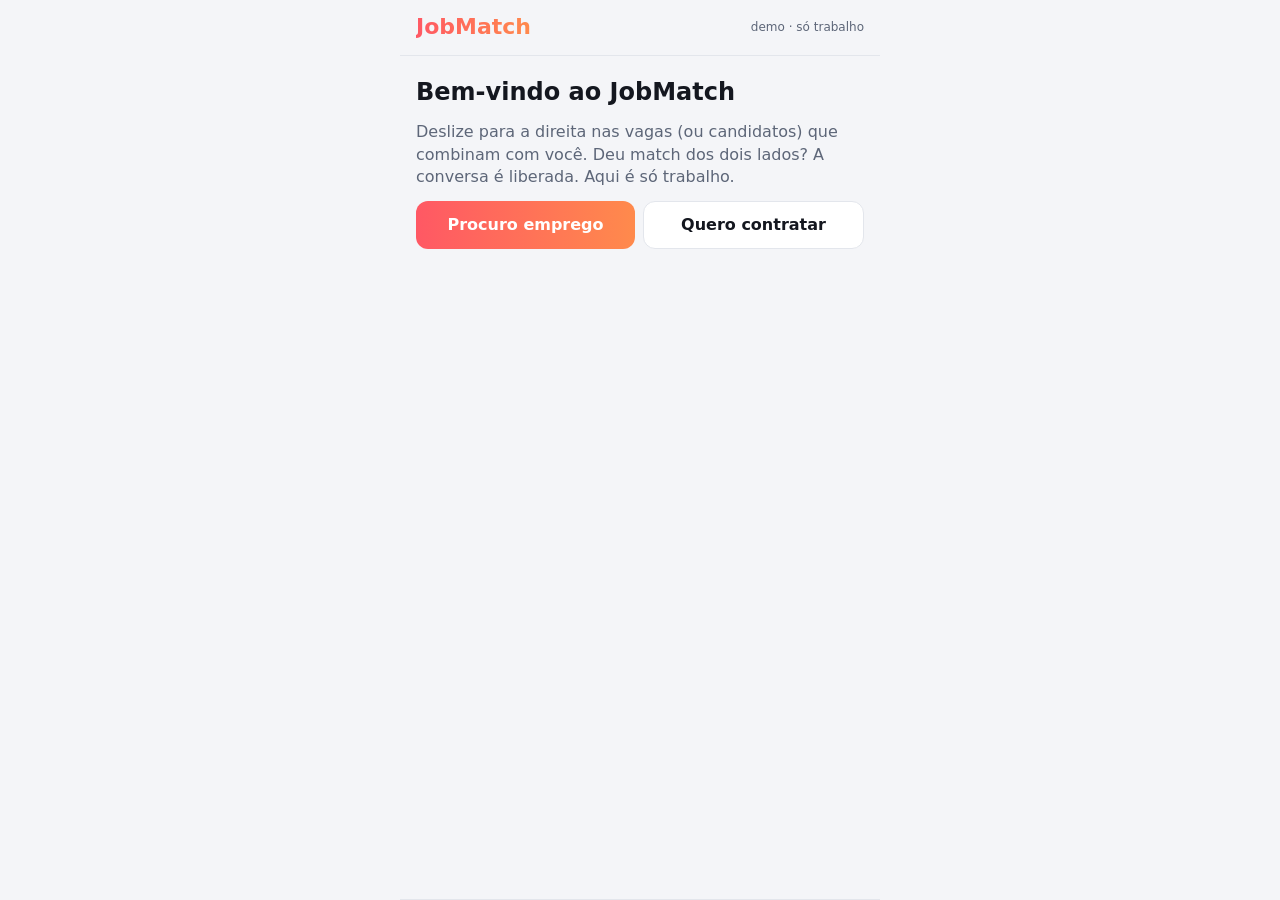
==== jobmatch/index.html @ f5d44e81 "JobMatch: Tinder das vagas (demo web, swipe, match, chat, moderação) Co-Authored-By: Claude Sonnet 5" ====
<!doctype html>
<html lang="pt-BR">
<head>
<meta charset="utf-8">
<meta name="viewport" content="width=device-width,initial-scale=1,viewport-fit=cover">
<title>JobMatch</title>
<meta name="description" content="Deslize para encontrar vagas. Deu match, conversa liberada. Só trabalho.">
<link rel="stylesheet" href="style.css">
</head>
<body>
<div class="app">
  <header><span class="logo">JobMatch</span><span class="badge">demo · só trabalho</span></header>
  <main id="main"></main>
  <nav id="nav" role="tablist" aria-label="Navegação"></nav>
</div>
<script src="moderation.js"></script>
<script src="data.js"></script>
<script src="app.js"></script>
</body>
</html>
---- jobmatch/style.css ----
:root{--bg:#0f1115;--panel:#181b22;--line:#262a33;--text:#f2f4f8;--mute:#98a1b3;--like:#22c55e;--nope:#ef4444;--super:#3b82f6;--brand:#ff5864;--brand2:#ff8a4c}
@media (prefers-color-scheme:light){:root{--bg:#f4f5f8;--panel:#fff;--line:#e3e6ec;--text:#14171f;--mute:#5d6678}}
*{box-sizing:border-box}
html,body{margin:0;height:100%}
body{background:var(--bg);color:var(--text);font:16px/1.4 system-ui,-apple-system,"Segoe UI",Roboto,sans-serif;display:flex;justify-content:center}
button,input,select,textarea{font:inherit;color:inherit}
.app{width:100%;max-width:480px;height:100dvh;display:flex;flex-direction:column;background:var(--bg)}
header{display:flex;align-items:center;justify-content:space-between;padding:12px 16px;border-bottom:1px solid var(--line)}
.logo{font-weight:800;font-size:22px;background:linear-gradient(90deg,var(--brand),var(--brand2));-webkit-background-clip:text;background-clip:text;color:transparent}
.badge{font-size:12px;color:var(--mute)}
main{flex:1;overflow:auto;position:relative;display:flex;flex-direction:column}
nav{display:flex;border-top:1px solid var(--line);background:var(--panel)}
nav button{flex:1;padding:12px 4px;background:none;border:0;color:var(--mute);font-size:13px;cursor:pointer;min-height:48px}
nav button[aria-selected=true]{color:var(--brand);font-weight:700}
nav .dot{display:inline-block;min-width:18px;padding:0 5px;border-radius:9px;background:var(--brand);color:#fff;font-size:11px;margin-left:4px}
.btn{border:0;border-radius:12px;padding:12px 16px;background:linear-gradient(90deg,var(--brand),var(--brand2));color:#fff;font-weight:700;cursor:pointer;min-height:44px}
.btn.ghost{background:var(--panel);color:var(--text);border:1px solid var(--line)}
.btn:disabled{opacity:.5;cursor:not-allowed}
.card-form{padding:20px 16px;display:flex;flex-direction:column;gap:12px}
.card-form h1{margin:0;font-size:24px}
.card-form p{margin:0;color:var(--mute)}
label{display:flex;flex-direction:column;gap:4px;font-size:13px;color:var(--mute)}
input,select,textarea{background:var(--panel);border:1px solid var(--line);border-radius:10px;padding:10px 12px;min-height:44px;font-size:16px}
textarea{min-height:80px;resize:vertical}
.seg{display:flex;gap:8px}
.seg button{flex:1}
.err{color:var(--nope);font-size:14px;min-height:20px}
/* deck */
.filters{display:flex;gap:6px;padding:8px 12px;overflow-x:auto;border-bottom:1px solid var(--line)}
.filters select,.filters input{min-height:36px;padding:4px 8px;font-size:14px;flex:0 0 auto}
.filters input{width:110px}
.deck{flex:1;position:relative;margin:12px;min-height:360px;touch-action:none}
.swipe{position:absolute;inset:0;border-radius:20px;overflow:hidden;background:var(--panel);border:1px solid var(--line);box-shadow:0 8px 24px rgba(0,0,0,.25);display:flex;flex-direction:column;cursor:grab;user-select:none;will-change:transform}
.swipe.behind{transform:scale(.95) translateY(10px);pointer-events:none;opacity:.8}
.swipe.dragging{cursor:grabbing;transition:none}
.swipe.fly{transition:transform .28s ease-out,opacity .28s}
.swipe.snap{transition:transform .2s}
.herowrap{position:relative;height:42%;flex:0 0 auto}
.hero{height:100%;display:flex;align-items:center;justify-content:center;font-size:72px;position:relative}
.body{padding:14px 16px;display:flex;flex-direction:column;gap:8px;overflow:auto}
.body h2{margin:0;font-size:22px}
.meta{color:var(--mute);font-size:14px}
.chips{display:flex;flex-wrap:wrap;gap:6px}
.chip{background:var(--bg);border:1px solid var(--line);border-radius:999px;padding:2px 10px;font-size:13px}
.salary{font-weight:700}
.stamp{position:absolute;top:18px;padding:2px 10px;border:3px solid;border-radius:8px;font-weight:800;font-size:26px;opacity:0;transform:rotate(-14deg);background:rgba(0,0,0,.25)}
.stamp.like{left:16px;color:var(--like)}
.stamp.nope{right:16px;color:var(--nope);transform:rotate(14deg)}
.stamp.sup{left:50%;top:auto;bottom:10px;color:var(--super);transform:translateX(-50%)}
.actions{display:flex;justify-content:center;gap:18px;padding:6px 0 14px}
.round{width:58px;height:58px;border-radius:50%;border:2px solid;background:var(--panel);font-size:24px;cursor:pointer;display:flex;align-items:center;justify-content:center}
.round.nope{border-color:var(--nope);color:var(--nope)}
.round.like{border-color:var(--like);color:var(--like)}
.round.sup{border-color:var(--super);color:var(--super);width:48px;height:48px;margin-top:5px;font-size:20px}
.round.undo{border-color:var(--mute);color:var(--mute);width:48px;height:48px;margin-top:5px;font-size:20px}
.round:disabled{opacity:.35;cursor:not-allowed}
.empty{margin:auto;text-align:center;padding:24px;color:var(--mute)}
.empty h2{color:var(--text)}
/* lists */
.list{display:flex;flex-direction:column}
.row{display:flex;gap:12px;align-items:center;padding:12px 16px;border-bottom:1px solid var(--line);background:none;border-left:0;border-right:0;border-top:0;text-align:left;cursor:pointer;width:100%}
.avatar{width:46px;height:46px;border-radius:50%;display:flex;align-items:center;justify-content:center;font-size:22px;flex:0 0 auto}
.row .t{font-weight:700}
.row .s{color:var(--mute);font-size:14px;white-space:nowrap;overflow:hidden;text-overflow:ellipsis;max-width:300px}
/* chat */
.chat{display:flex;flex-direction:column;height:100%}
.chat-head{display:flex;align-items:center;gap:8px;padding:8px 12px;border-bottom:1px solid var(--line)}
.chat-head .grow{flex:1;font-weight:700}
.msgs{flex:1;overflow:auto;padding:12px;display:flex;flex-direction:column;gap:6px}
.msg{max-width:78%;padding:8px 12px;border-radius:16px;background:var(--panel);border:1px solid var(--line);align-self:flex-start;word-wrap:break-word}
.msg.me{align-self:flex-end;background:linear-gradient(90deg,var(--brand),var(--brand2));color:#fff;border:0}
.sys{align-self:center;color:var(--mute);font-size:12px;text-align:center}
.chat-in{display:flex;gap:8px;padding:8px 12px;border-top:1px solid var(--line)}
.chat-in input{flex:1}
/* overlay */
.overlay{position:fixed;inset:0;background:rgba(0,0,0,.75);display:flex;align-items:center;justify-content:center;z-index:10;padding:16px}
.modal{background:var(--panel);border-radius:20px;padding:24px;max-width:360px;width:100%;text-align:center;display:flex;flex-direction:column;gap:12px;border:1px solid var(--line)}
.modal h2{margin:0;font-size:32px;background:linear-gradient(90deg,var(--brand),var(--brand2));-webkit-background-clip:text;background-clip:text;color:transparent}
.toast{position:fixed;bottom:76px;left:50%;transform:translateX(-50%);background:var(--panel);border:1px solid var(--line);padding:8px 14px;border-radius:12px;z-index:20;max-width:90%}
:focus-visible{outline:3px solid var(--super);outline-offset:2px}
@media (prefers-reduced-motion:reduce){.swipe.fly,.swipe.snap{transition:none}}
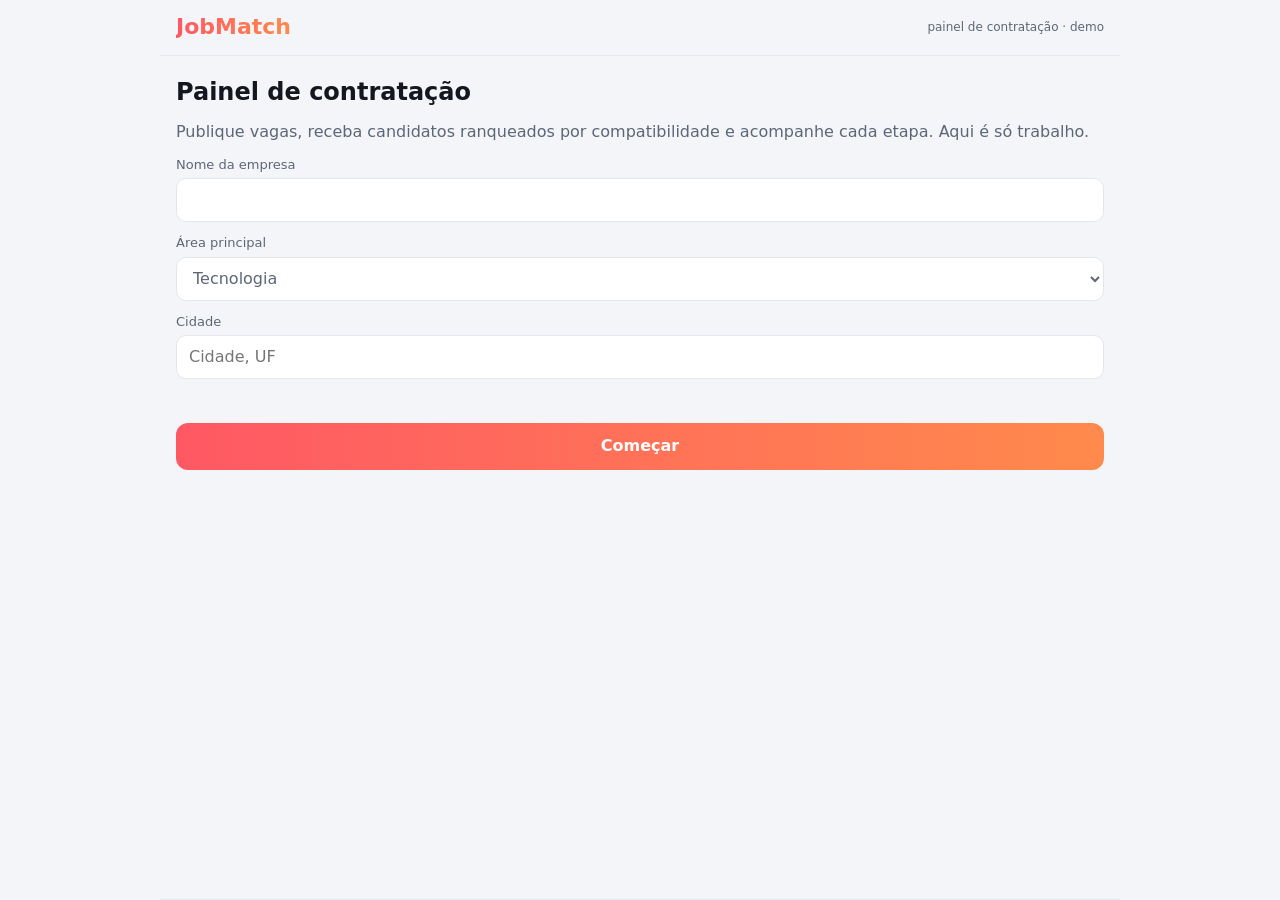
==== commit f5b1ddfb: "JobMatch: troca o swipe por painel de contratação para empresas Vagas, candidatos ranqueados por com" ====
--- a/jobmatch/index.html
+++ b/jobmatch/index.html
@@ -4,12 +4,12 @@
 <meta charset="utf-8">
 <meta name="viewport" content="width=device-width,initial-scale=1,viewport-fit=cover">
 <title>JobMatch</title>
-<meta name="description" content="Deslize para encontrar vagas. Deu match, conversa liberada. Só trabalho.">
+<meta name="description" content="Publique vagas, receba candidatos ranqueados e acompanhe cada etapa. Só trabalho.">
 <link rel="stylesheet" href="style.css">
 </head>
 <body>
 <div class="app">
-  <header><span class="logo">JobMatch</span><span class="badge">demo · só trabalho</span></header>
+  <header><span class="logo">JobMatch</span><span class="badge">painel de contratação · demo</span></header>
   <main id="main"></main>
   <nav id="nav" role="tablist" aria-label="Navegação"></nav>
 </div>
--- a/jobmatch/style.css
+++ b/jobmatch/style.css
@@ -4,7 +4,7 @@
 html,body{margin:0;height:100%}
 body{background:var(--bg);color:var(--text);font:16px/1.4 system-ui,-apple-system,"Segoe UI",Roboto,sans-serif;display:flex;justify-content:center}
 button,input,select,textarea{font:inherit;color:inherit}
-.app{width:100%;max-width:480px;height:100dvh;display:flex;flex-direction:column;background:var(--bg)}
+.app{width:100%;max-width:960px;height:100dvh;display:flex;flex-direction:column;background:var(--bg)}
 header{display:flex;align-items:center;justify-content:space-between;padding:12px 16px;border-bottom:1px solid var(--line)}
 .logo{font-weight:800;font-size:22px;background:linear-gradient(90deg,var(--brand),var(--brand2));-webkit-background-clip:text;background-clip:text;color:transparent}
 .badge{font-size:12px;color:var(--mute)}
@@ -25,39 +25,9 @@
 .seg{display:flex;gap:8px}
 .seg button{flex:1}
 .err{color:var(--nope);font-size:14px;min-height:20px}
-/* deck */
-.filters{display:flex;gap:6px;padding:8px 12px;overflow-x:auto;border-bottom:1px solid var(--line)}
-.filters select,.filters input{min-height:36px;padding:4px 8px;font-size:14px;flex:0 0 auto}
-.filters input{width:110px}
-.deck{flex:1;position:relative;margin:12px;min-height:360px;touch-action:none}
-.swipe{position:absolute;inset:0;border-radius:20px;overflow:hidden;background:var(--panel);border:1px solid var(--line);box-shadow:0 8px 24px rgba(0,0,0,.25);display:flex;flex-direction:column;cursor:grab;user-select:none;will-change:transform}
-.swipe.behind{transform:scale(.95) translateY(10px);pointer-events:none;opacity:.8}
-.swipe.dragging{cursor:grabbing;transition:none}
-.swipe.fly{transition:transform .28s ease-out,opacity .28s}
-.swipe.snap{transition:transform .2s}
-.herowrap{position:relative;height:42%;flex:0 0 auto}
-.hero{height:100%;display:flex;align-items:center;justify-content:center;font-size:72px;position:relative}
-.body{padding:14px 16px;display:flex;flex-direction:column;gap:8px;overflow:auto}
-.body h2{margin:0;font-size:22px}
-.meta{color:var(--mute);font-size:14px}
-.chips{display:flex;flex-wrap:wrap;gap:6px}
-.chip{background:var(--bg);border:1px solid var(--line);border-radius:999px;padding:2px 10px;font-size:13px}
-.salary{font-weight:700}
-.stamp{position:absolute;top:18px;padding:2px 10px;border:3px solid;border-radius:8px;font-weight:800;font-size:26px;opacity:0;transform:rotate(-14deg);background:rgba(0,0,0,.25)}
-.stamp.like{left:16px;color:var(--like)}
-.stamp.nope{right:16px;color:var(--nope);transform:rotate(14deg)}
-.stamp.sup{left:50%;top:auto;bottom:10px;color:var(--super);transform:translateX(-50%)}
-.actions{display:flex;justify-content:center;gap:18px;padding:6px 0 14px}
-.round{width:58px;height:58px;border-radius:50%;border:2px solid;background:var(--panel);font-size:24px;cursor:pointer;display:flex;align-items:center;justify-content:center}
-.round.nope{border-color:var(--nope);color:var(--nope)}
-.round.like{border-color:var(--like);color:var(--like)}
-.round.sup{border-color:var(--super);color:var(--super);width:48px;height:48px;margin-top:5px;font-size:20px}
-.round.undo{border-color:var(--mute);color:var(--mute);width:48px;height:48px;margin-top:5px;font-size:20px}
-.round:disabled{opacity:.35;cursor:not-allowed}
-.empty{margin:auto;text-align:center;padding:24px;color:var(--mute)}
-.empty h2{color:var(--text)}
 /* lists */
 .list{display:flex;flex-direction:column}
+.grow{flex:1;min-width:0}
 .row{display:flex;gap:12px;align-items:center;padding:12px 16px;border-bottom:1px solid var(--line);background:none;border-left:0;border-right:0;border-top:0;text-align:left;cursor:pointer;width:100%}
 .avatar{width:46px;height:46px;border-radius:50%;display:flex;align-items:center;justify-content:center;font-size:22px;flex:0 0 auto}
 .row .t{font-weight:700}
@@ -79,3 +49,22 @@
 .toast{position:fixed;bottom:76px;left:50%;transform:translateX(-50%);background:var(--panel);border:1px solid var(--line);padding:8px 14px;border-radius:12px;z-index:20;max-width:90%}
 :focus-visible{outline:3px solid var(--super);outline-offset:2px}
 @media (prefers-reduced-motion:reduce){.swipe.fly,.swipe.snap{transition:none}}
+
+.page{padding:16px;display:flex;flex-direction:column;gap:12px}
+.page h1{margin:0;font-size:24px}.page h2{margin:8px 0 0;font-size:18px}
+.card-form.flat{padding:0}
+.bar{display:flex;gap:8px;flex-wrap:wrap}.bar select{flex:1;min-width:180px}
+.kpis{display:grid;grid-template-columns:repeat(auto-fit,minmax(130px,1fr));gap:10px}
+.kpi{background:var(--panel);border:1px solid var(--line);border-radius:14px;padding:14px}
+.kpi .v{font-size:30px;font-weight:800}.kpi .l{color:var(--mute);font-size:13px}
+.funnel{display:flex;flex-direction:column;gap:8px}
+.frow{display:flex;align-items:center;gap:10px}.fl{width:92px;font-size:14px;color:var(--mute)}
+.fbar{flex:1;height:12px;background:var(--panel);border:1px solid var(--line);border-radius:6px;overflow:hidden}
+.fbar span{display:block;height:100%;background:linear-gradient(90deg,var(--brand),var(--brand2))}.fn{width:28px;text-align:right}
+.jobrow,.cand{flex-wrap:wrap}.jobrow select,.cand select{min-height:40px}
+.score{width:46px;height:46px;border-radius:50%;display:flex;align-items:center;justify-content:center;font-weight:800;color:#fff;flex:0 0 auto}
+.score.alta{background:#16a34a}.score.media{background:#d97706}.score.baixa{background:#6b7280}
+.detail{flex:1 0 100%;padding:4px 0 8px 58px}.detail p{margin:4px 0}
+.chip.hit{border-color:var(--like);color:var(--like);font-weight:700}
+.break{margin:6px 0 0;padding-left:18px;color:var(--mute);font-size:14px;columns:2}
+.chat.page{height:100%;padding:0}
